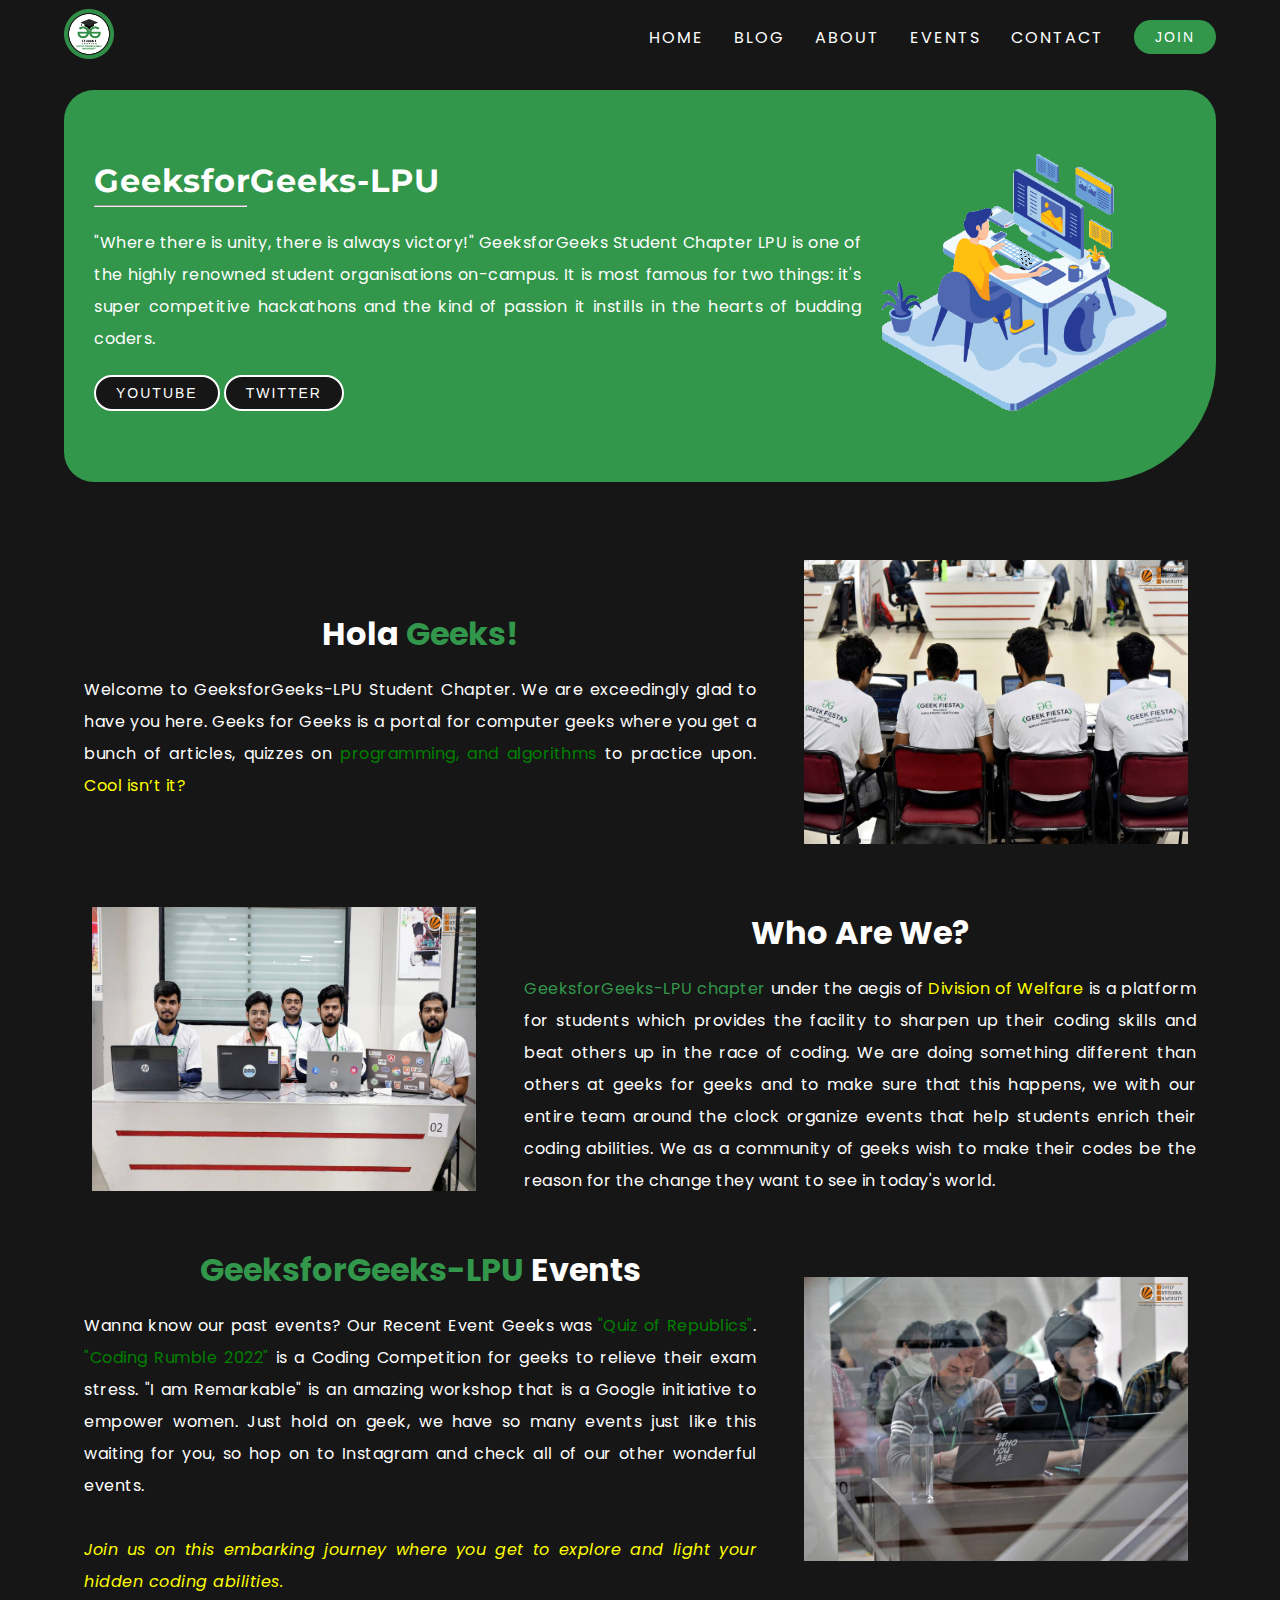
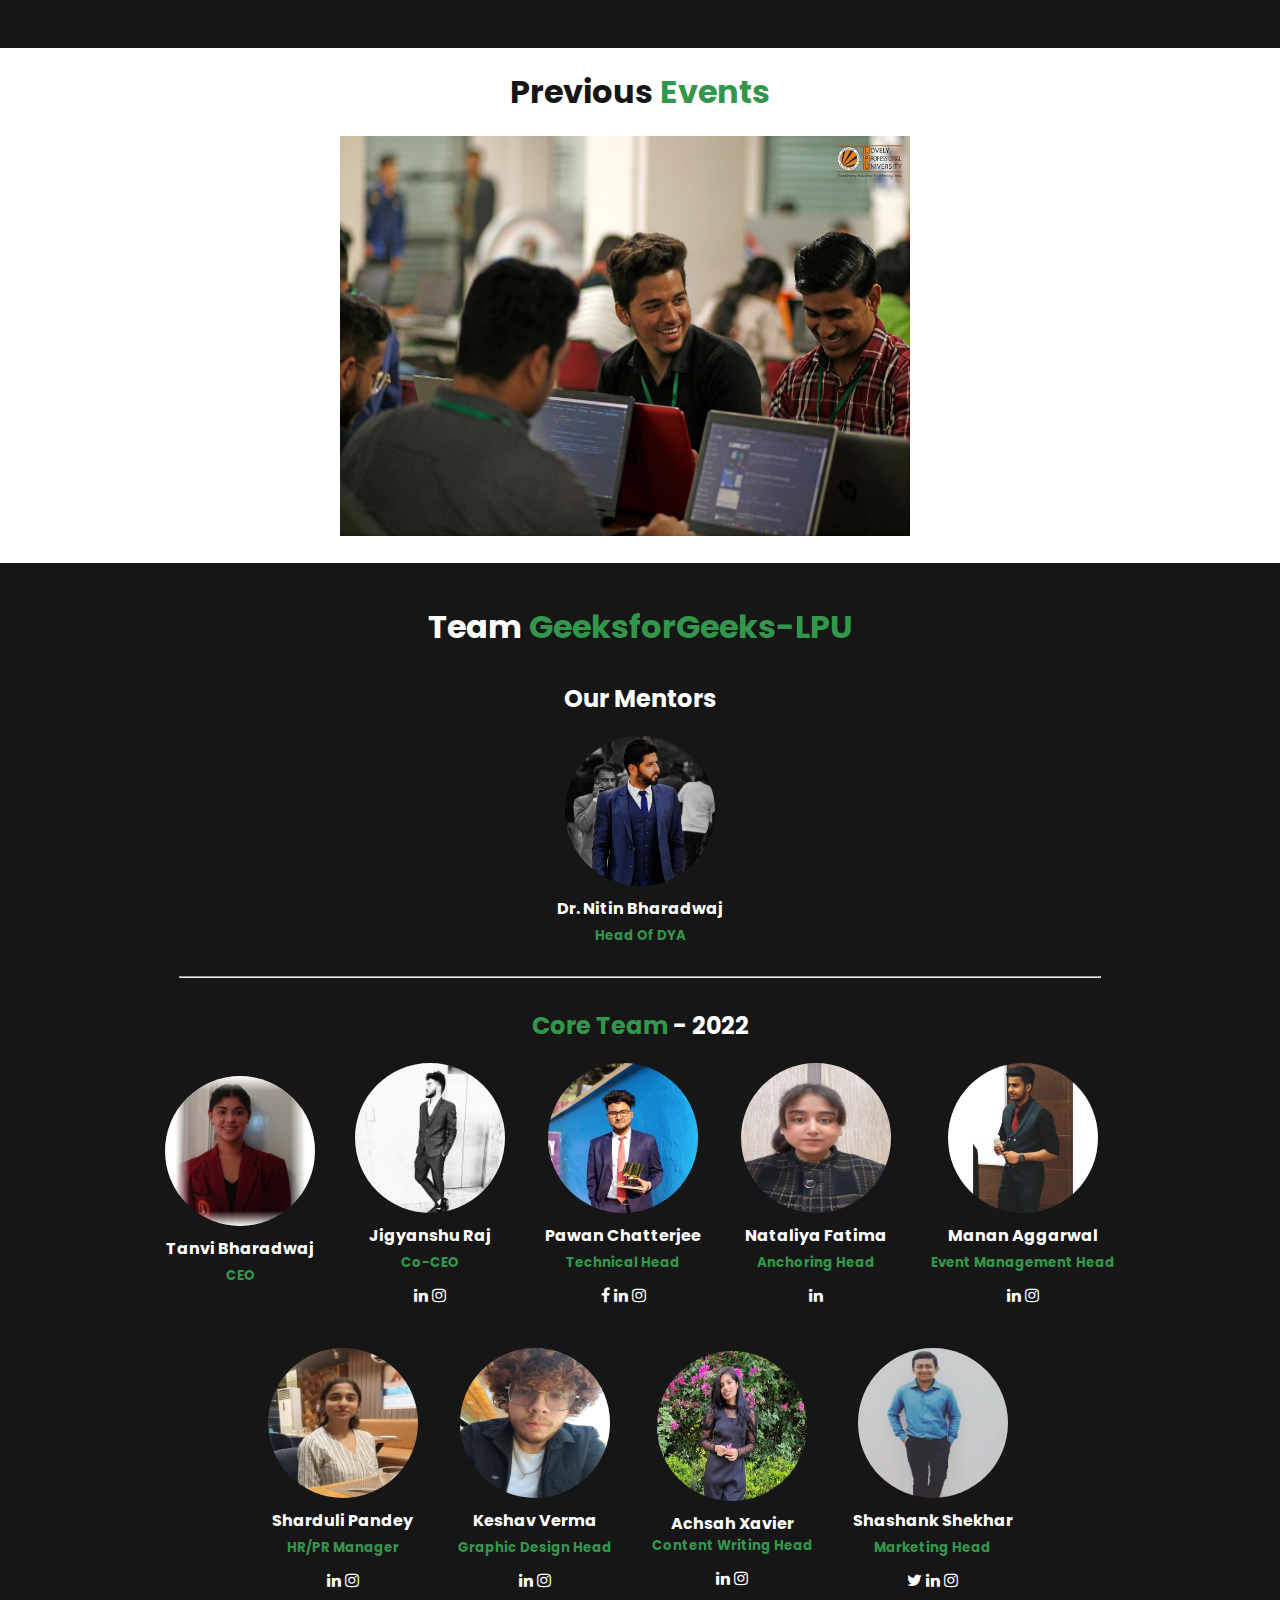
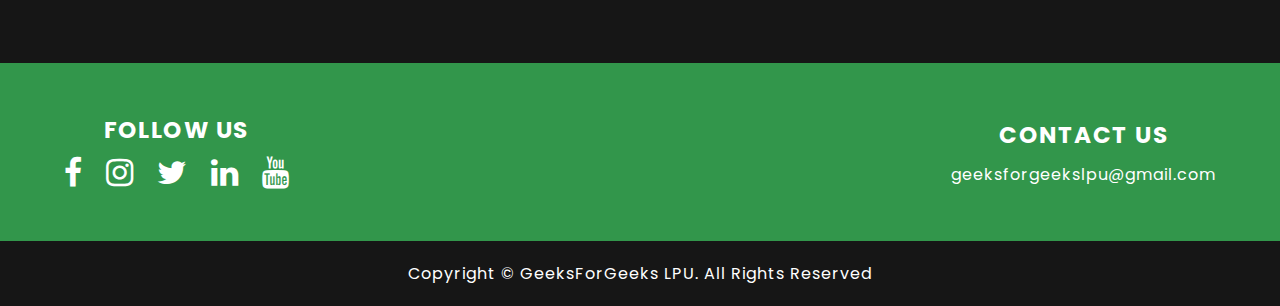
==== index.html @ aeaab2eb "Add files via upload" ====
<!DOCTYPE html>
<html lang="en">
  <head>
    <meta charset="UTF-8" />
    <meta http-equiv="X-UA-Compatible" content="IE=edge" />
    <meta name="viewport" content="width=device-width, initial-scale=1.0" />
    <title>GeeksforGeeks-LPU</title>
    <link rel="stylesheet" href="./css/style.css" />
    <link rel="icon" type="image/x-icon" href="./public/icons/favicon_io/favicon-16x16.png">
    <!-- fonts -->
    <link rel="preconnect" href="https://fonts.googleapis.com" />
    <link rel="preconnect" href="https://fonts.gstatic.com" crossorigin />
    <link
      href="https://fonts.googleapis.com/css2?family=Kalam:wght@300;400;700&family=Space+Mono:wght@400;700&display=swap"
      rel="stylesheet"
    />
    <link
      href="https://fonts.googleapis.com/css2?family=Poppins:wght@200;300;400;500&display=swap"
      rel="stylesheet"
    />
    <link rel="preconnect" href="https://fonts.googleapis.com" />
    <link rel="preconnect" href="https://fonts.gstatic.com" crossorigin />
    <link
      href="https://fonts.googleapis.com/css2?family=Montserrat:wght@400;500;600&display=swap"
      rel="stylesheet"
    />
    <link href="https://fonts.googleapis.com/css2?family=Poppins:wght@200;300;400;500&display=swap" rel="stylesheet">

    <!-- font awesome  -->
    <link rel="stylesheet" href="https://cdnjs.cloudflare.com/ajax/libs/font-awesome/4.7.0/css/font-awesome.min.css">
  </head>
  <body class="">
    <nav>
      <div class="container nav-wrapper">
        <div class="brand">
          <img src="./public/icons/favicon_io/logo192.png" alt="" />
        </div>
        <div class="hamburger">
      <span></span>
      <span></span>
      <span></span>
    </div>
        <ul class="nav-list">
          <li class="">
            <a href="#">Home</a>
          </li>
          <li><a href="./pages/blog.html">Blog</a></li>
          <li><a href="./pages/about.html">About</a></li>
          <li><a href="./pages/events.html">Events</a></li>
          <li><a href="./pages/contact.html">Contact</a></li>
          <li><button class="btn"><a href="./pages/join.html">Join</a></button></li>
        </ul>
      </div>
    </nav>
    <main>
      <section class="header container">
        <div class="rectangle">
          <div class="left">
            <h1>GeeksforGeeks-LPU</h1>
            <hr class="line" />
            <h4>
              "Where there is unity, there is always victory!" GeeksforGeeks Student Chapter LPU is one of the highly renowned student organisations on-campus. It is most
               famous for two things: it's super competitive hackathons and the kind of passion it instills in the hearts of budding coders. 
            </h4>
            <button class="btn btn-youtube"><a href="https://www.youtube.com/c/GeeksforGeeksLPU" target="_blank">Youtube</a></button>
            <button class="btn btn-discord" ><a href="https://twitter.com/GFG_LPU" target="_blank">Twitter</a></button>
          </div>
          <div class="right">
            <img src="./public/images/StudyDesk.png" alt="spash image" style="width:325px; height:325px;"/>
          </div>
        </div>
      </section>

      <section class="welcome container">
        <div class="items">
            <div class="left">
                <h1>Hola <span style="color: var(--primary);">Geeks!</span></h1>
                <p>
                  Welcome to GeeksforGeeks-LPU Student Chapter. We are exceedingly
                  glad to have you here. Geeks for Geeks is a portal for computer
                  geeks where you get a bunch of articles, quizzes on <span style="color: green;">programming, and
                  algorithms</span>  to practice upon. <span style="color: yellow;">Cool isn’t it?</span>
                </p>
              </div>
              <div class="right">
                <img src="./public/images/2.jpg" alt="" />
              </div>
        </div>

        

        <div class="items">
          <div class="right">
            <img src="./public/images/1.jpg" alt="" />
          </div>
            <div class="left">
                <h1>Who Are We?</h1>
                <p>
                  <span style="color: var(--primary);">GeeksforGeeks-LPU chapter</span>  under the aegis of <span style="color: yellow;">Division of Welfare</span> is
                  a platform for students which provides the facility to sharpen up
                  their coding skills and beat others up in the race of coding. We are
                  doing something different than others at geeks for geeks and to make
                  sure that this happens, we with our entire team around the clock
                  organize events that help students enrich their coding abilities. We
                  as a community of geeks wish to make their codes be the reason for
                  the change they want to see in today's world.
                </p>
              </div>
              
        </div>
        
        <div class="items">
            <div class="left">
                <h1><span style="color: var(--primary);">GeeksforGeeks-LPU</span> Events</h1>
                <p>
                  Wanna know our past events? Our Recent Event Geeks was
                  <span style="color: green;">"Quiz of Republics"</span>.
                  <span style="color: green;">"Coding Rumble 2022"</span> is a Coding Competition for geeks
                  to relieve their exam stress. "I am Remarkable" is an amazing
                  workshop that is a Google initiative to empower women. Just hold on
                  geek, we have so many events just like this waiting for you, so hop
                  on to Instagram and check all of our other wonderful events.
                  <br />
                  <br>
                  <em>
                    <span style="color: yellow;">
                      Join us on this embarking journey where you get to explore and
                      light your hidden coding abilities.</em
                    >
                    </span>
                </p>
              </div>
              <div class="right">
                <img src="./public/images/3.jpg" alt="" />
              </div>
        </div>
       
      </section>
    </main>

    <!-- section events  -->
    <section class="events ">
      <div class="event-wrapper container">
        <h1>Previous <span style="color: var(--primary);">Events</span></h1>
        <div class="carausal">
          <img src="./public/images/5.jpg" alt="">
        </div>
      </div>
      
    </section>
    
    <!-- our team section start here  -->
    <section class="teams container">
      <div class="team-wrapper ">
        <h1>Team <span style="color: var(--primary);">GeeksforGeeks-LPU</span></h1>
        <div class="left">
          <h2>Our Mentors</h2>
          <div class="cards">
            <div class="member-card">
              <img class="img-member" src="./public/images/member-image/Nitins.jpg" alt="">
              <h3>Dr. Nitin Bharadwaj</h3>
              <h5 style="margin-top:5px">Head Of DYA</h5>
              <div class="social-icons">
              <!-- <a href="" target="_blank"><i class="fa fa-facebook"></i></a>
              <a href="" target="_blank"><i class="fa fa-twitter"></i></a>
              <a href="" target="_blank"><i class="fa fa-linkedin"></i></a>
              <a href="" target="_blank"><i class="fa fa-instagram"></i></a> -->
            </div>
            </div>
          </div>
          <hr style="width:80%">
        </div>
        
        <div class="right">
          <h2 class="core-team"><span style="color: var(--primary);">Core Team</span> - 2022</h2>
          <div class="cards">
            <div class="member-card">
                <img class="img-member" src="./public/images/2022-core-team/Tanvi Bharadwaj.jpg" alt="">
                <h3>Tanvi Bharadwaj</h3>
                <h5 style="margin-top:5px">CEO</h5>
              <div class="social-icons">
                <!-- <a href="" target="_blank"><i class="fa fa-facebook"></i></a>
                <a href="" target="_blank"><i class="fa fa-twitter"></i></a>
                <a href="" target="_blank"><i class="fa fa-linkedin"></i></a>
                <a href="" target="_blank"><i class="fa fa-instagram"></i></a> -->
              </div>
            </div>
            
            <div class="member-card">
            <img class="img-member" src="./public/images/2022-core-team/Jigyanshu.jpg" alt="shiva png">
            <h3>Jigyanshu Raj</h3>
            <h5 style="margin-top:5px">Co-CEO </h5>
            <div class="social-icons">
            <!-- <a href="" target="_blank"><i class="fa fa-facebook"></i></a>
            <a href="" target="_blank"><i class="fa fa-twitter"></i></a> -->
            <a href="https://www.linkedin.com/in/ohojiggy/" target="_blank"><i class="fa fa-linkedin"></i></a>
            <a href="https://www.instagram.com/ohojiggy/" target="_blank"><i class="fa fa-instagram"></i></a>
            </div>
            </div>
            <div class="member-card">
              <img class="img-member" src="../public/images/member-image/PawanChatterjee.jpg" alt="pawan img">
              <h3>Pawan Chatterjee</h3>
              <h5 style="margin-top:5px">Technical Head</h5>
        
              <div class="social-icons">
              <a href="https://www.facebook.com/pawan.chatterjee.90" target="_blank"><i class="fa fa-facebook"></i></a>
              <!-- <a href="" target="_blank"><i class="fa fa-twitter"></i></a>-->
              <a href="https://www.linkedin.com/in/pawan-chatterjee-522534202/" target="_blank"><i class="fa fa-linkedin"></i></a>
              <a href="https://www.instagram.com/pawan_chatterjee/" target="_blank"><i class="fa fa-instagram"></i></a>
              </div>
            </div>
            <div class="member-card">
              <img class="img-member" src="./public/images/2022-core-team/NataliyaFatima.jpg" alt="Natalia img">
              <h3>Nataliya Fatima </h3>
              <h5 style="margin-top:5px">Anchoring Head</h5>
  
              <div class="social-icons">
              <!-- <a href="" target="_blank"><i class="fa fa-facebook"></i></a>
              <a href="" target="_blank"><i class="fa fa-twitter"></i></a>-->
              <a href="https://www.linkedin.com/in/nataliya-fatima-2a3a2122b/" target="_blank"><i class="fa fa-linkedin"></i></a>
              <!--<a href="" target="_blank"><i class="fa fa-instagram"></i></a>-->
            </div>
            </div>
            <div class="member-card">
              <img class="img-member" src="./public/images/2022-core-team/manan.png" alt="manan img">
              <h3>Manan Aggarwal</h3>
              <h5 style="margin-top:5px">Event Management Head</h5>
  
              <div class="social-icons inCard">
              <!-- <a href="" target="_blank"><i class="fa fa-facebook"></i></a>
              <a href="" target="_blank"><i class="fa fa-twitter"></i></a> -->
              <a href="https://www.linkedin.com/in/manan-aggarwal-b13214180/" target="_blank"><i class="fa fa-linkedin"></i></a>
              <a href="https://www.instagram.com/themajormask/" target="_blank"><i class="fa fa-instagram"></i></a>
              </div>
            </div>
            <div class="member-card">
              <img class="img-member" src="./public/images/2022-core-team/SharduliPandey.jpg" alt="sharduli img">
              <h3>Sharduli Pandey</h3>
              <h5 style="margin-top:5px">HR/PR Manager</h5>
  
              <div class="social-icons">
              <!-- <a href="" target="_blank"><i class="fa fa-facebook"></i></a>
              <a href="" target="_blank"><i class="fa fa-twitter"></i></a>-->
              <a href="https://www.linkedin.com/in/shardulipandey/" target="_blank"><i class="fa fa-linkedin"></i></a>
              <a href="https://www.instagram.com/creativstan/?igshid=YmMyMTA2M2Y=" target="_blank"><i class="fa fa-instagram"></i></a>
              </div>
            </div>
            <div class="member-card">
              <img class="img-member" src="./public/images/2022-core-team/keshav-verma.jpeg" alt="keshav verma img">
              <h3>Keshav Verma</h3>
              <h5 style="margin-top:5px">Graphic Design Head</h5>
  
              <div class="social-icons">
              <!-- <a href="" target="_blank"><i class="fa fa-facebook"></i></a>
              <a href="" target="_blank"><i class="fa fa-twitter"></i></a>-->
              <a href="https://www.linkedin.com/in/keshav-verma-4331091b7/" target="_blank"><i class="fa fa-linkedin"></i></a>
              <a href="https://www.instagram.com/curious_keshav/" target="_blank"><i class="fa fa-instagram"></i></a>
              </div>
            </div>
            
            <div class="member-card">
              <img class="img-member" src="./public/images/2022-core-team/achsah.jpeg" alt="achsah img">
              <h3>Achsah Xavier </h3>
              <h5 style="margin-top:5px letter-spacing">Content Writing Head</h5>
  
              <div class="social-icons">
              <!-- <a href="" target="_blank"><i class="fa fa-facebook"></i></a>
              <a href="" target="_blank"><i class="fa fa-twitter"></i></a> -->
              <a href="https://www.linkedin.com/in/achsah-xavier-08a3691b6/" target="_blank"><i class="fa fa-linkedin"></i></a>
              <a href="https://www.instagram.com/akshu12_/?utm_medium=copy_link" target="_blank"><i class="fa fa-instagram"></i></a> 
              </div>
            </div>
            <div class="member-card">
              <img class="img-member" src="./public/images/2022-core-team/shashank-shekhar.jpeg" alt="shashank img">
              <h3>Shashank Shekhar</h3>
              <h5 style="margin-top:5px">Marketing Head</h5>
              <div class="social-icons">
              <!-- <a href="" target="_blank"><i class="fa fa-facebook"></i></a> -->
              <a href="https://mobile.twitter.com/ShekharShasha31" target="_blank"><i class="fa fa-twitter"></i></a>
              <a href="https://www.linkedin.com/in/shashank-shekhar-bba5b8201/" target="_blank"><i class="fa fa-linkedin"></i></a>
              <a href="https://www.instagram.com/__shkrshashank31_/" target="_blank"><i class="fa fa-instagram"></i></a>
              </div>
            </div>
            
            <!-- member card end  -->
            </div>
            </div>
            </div>
          </div>
        </div>
      </div>
    </section>
    <!-- footer starts here -->
    <footer>
        <div class="container footer-wrapper">
            <div class="left">
                <h3>Follow Us</h3>
                <div class="social-icons">
                    <a class="fb" href="https://www.facebook.com/geeks.forgeeks.10/" target="_blank"><i class="fa fa-facebook fa-2x"></i></a>
                    <a class="insta" href="https://www.instagram.com/geeksforgeekslpu/" target="_blank"><i class="fa fa-instagram fa-2x" ></i></a>
                    <a class="twitter" href="https://twitter.com/GFG_LPU" target="_blank"><i class="fa fa-twitter fa-2x" ></i></a>
                    <a class="linkedin" href="https://www.linkedin.com/company/geeksforgeekslpu/mycompany/" target="_blank"><i class="fa fa-linkedin fa-2x" ></i></a>
                    <a class="youtube" href="https://www.youtube.com/c/GeeksforGeeksLPU" target="_blank"><i class="fa fa-youtube fa-2x" ></i></a>
                    
                </div>
            </div>
            <div class="right">
                <h3>Contact Us</h3>
                <div class="contact-items">
                    <p>geeksforgeekslpu@gmail.com</p>
                    <!-- <p>+91-8700000000</p> -->
                </div>
            </div>
        </div>
        <div class="rights">
            <p>Copyright &copy; GeeksForGeeks LPU. All Rights Reserved  </p>
        </div>
    </footer>
    
    <script src="./js/anime.min.js"></script>
    <script src="./js/script.js"></script>
  </body>
</html>
---- css/style.css ----
*{
    padding: 0;
    margin: 0;
    box-sizing: border-box;
}

:root{
    --primary : #32964B;
    --dark:rgb(22,22,22);
    --pure:#FFFFFF;
    --smoke:whitesmoke;
    --dark-gray:#999;
    --youtube: #FF0000;
    --secondary:green;
    --twitter:#00acee;
}

body{
    font-family: 'Poppins',sans-serif;
    background:var(--dark) ;
    color: var(--pure);
}

a{
    text-decoration: none;
    color: var(--pure);
}
h1{
    letter-spacing: 0px;
}

#darkMode{
    transition: all 0.3s ease-in-out;
  }
  #darkMode:hover{
    transform: scale(1.2);
  }

.container{
    width: 1252px;
    max-width: 90%;
    margin: 0 auto;
}

.nav-wrapper{
    display: flex;
    align-items: center;
    justify-content: space-between;
}
.brand img{
    height: 50px;
    width: 50px;
}

.nav-wrapper ul.nav-list{
    list-style-type: none;
    display: flex;
    align-items: center;
}
.nav-wrapper ul.nav-list li{
    margin-left: 30px;
    padding: 20px 0;
    /* position: relative; for dropdown in future */
}
.nav-wrapper ul.nav-list li a{
    color: var(--pure);
    text-decoration: none;
    letter-spacing: 2px;
    transition: all .5s ease-in-out;
    text-transform: uppercase;
}
.nav-wrapper ul.nav-list li a:active{
    color: var(--primary);
}

.nav-wrapper ul.nav-list li a:hover,.nav-wrapper ul.nav-list li.active a{
    color: var(--primary);

}

.btn{
    background:var(--primary);
    color: var(--pure);
    outline: none;
    padding: 8px 20px;
    font-size: 14px;
    cursor: pointer;
    letter-spacing: 2px;
    border: 1px solid transparent;
    border-radius: 50px;
    transition: all .5s ease-in-out;
    text-transform: uppercase;

}
.btn:hover{
    background:transparent;
    border-color: var(--pure);
}
.btn-youtube{
    background:var(--dark);
    border: 2px solid var(--pure);
}
.btn-youtube:hover{
    background:var(--youtube);
    border: 2px solid var(--dark);
}
.btn-youtube a:hover{
    background: transparent;
    color: var(--pure);
    border: none;
    
}
.btn-discord{
    background:var(--dark);
    border: 2px solid var(--pure);
}
.btn-discord:hover{
    background:var(--twitter);
    border: 2px solid var(--dark);
}
.btn-register{
    background:transparent;
    border: 1px solid var(--pure);
}
.btn-register:hover{
    background:var(--dark);
    border: 1px solid var(--dark);
}

main .header.container .rectangle{
    width: 100%;
    height: 100%;
    background-color: #32964B;
    padding: 30px;
    border-radius: 30px 30px 120px 30px;
}

main section.header{
    text-align: start;
    margin-top: 16px;
}
main .header .rectangle{
    display: flex;
    flex-wrap: inherit;
    align-items: center;
    justify-content: center;
}

main section.header h1{
    font-family: 'Montserrat', sans-serif;
    font-size: 2rem;
    font-weight: bold;
    letter-spacing: 1px;
    text-transform: capitalize;
    margin-bottom: 5px;
}
main section.header .left .line{
    margin-bottom: 20px;
    width: 20%;
}
main section.header h4{
    font-size: 1rem;
    font-family: 'Poppins',sans-serif;
    letter-spacing: 0.5px;
    font-weight: 400;
    line-height: 2.0;
    text-align: justify;
    color: var(--pure);
    margin-bottom: 20px;
}

main .header .rectangle .right img{
    height: 325px;
    width: 325px;
}

/* hamburger */

.hamburger{

    display: none;
}

.mobile .hamburger{
    display: flex;
    flex-direction: column;
    padding: 20px 0;
    cursor: pointer;
}
.hamburger span{
    background: var(--pure);
    width: 28px;
    height: 2px;
    margin-bottom: 8px;
}

.mobile ul.nav-list{
    background: -webkit-linear-gradient(45deg, #434343, #000000);
    background: linear-gradient(45deg, #434343, #000000);
    position: fixed;
    width: 100%;
    height: 100%;
    left: 0;
    top: 0;
    display: flex;
    flex-direction: column;
    padding-top: 80px;
    opacity: 0;
    pointer-events: none;
    transition: all .3s ease-in-out;
}

.hamburger, .brand{
    z-index: 999;
}

.mobile ul.nav-list.open{
    opacity: 1;
    pointer-events: auto;

}

.mobile .hamburger span{
    transform-origin: left;
    transition: all .3s ease-in-out;
}

.mobile ul.nav-list li a {
    font-size: 20px;
}


/* welcome start  */
.welcome {
    margin-top: 50px;
    display: block;
}
.welcome .items{
    display: flex;
    justify-content: center;
    align-items: center;
}
.welcome .left{
    padding: 20px;
}
.welcome .right{
    padding: 20px;
}
.welcome .left h1{
    font-size: 2rem;
    margin-bottom: 16px;
    text-align: center;
}
.welcome  .left p{
    font-size: 1rem;
    letter-spacing: 0.5px;
    line-height: 2.0;
    text-align: justify;
}
.welcome .right img{
    height: 300px;
    width: 400px;
    padding: 8px;
}


.divider{
    margin-top: 20px;
    height: 12px;
    width: 100%;
    border: 0;
    box-shadow: inset 0 8px 8px -8px rgba(0, 0, 0, 0.5);
}

/* event section */
.events{
    margin-top: 30px;
    background: var(--pure);
}
.events .event-wrapper{
    display: flex;
    flex-direction: column;
    justify-content: center;
    align-items: center;
    padding: 20px 0;
}
.events .event-wrapper h1{
    color: var(--dark);
    font-size: 2rem;
}
.events .event-wrapper img{
    height: 400px;
    width: 95%;
    margin-top: 20px;

}

/* team section  */
.teams{
    margin-bottom: 30px;
}
.team-wrapper{
    display: block;
    flex-direction: column;
    justify-content: center;
    align-items: center;
    padding: 20px 0;
}
.team-wrapper h1{
    text-align: center;
    margin-top: 20px;
    font-size: 2rem;
}
.team-wrapper .left h2, .right h2{
    text-align: center;
    margin-top: 30px;
}
.team-wrapper .left{
    
    display: flex;
    justify-content: start;
    align-items: center;
    flex-direction: column;
}

.team-wrapper .cards{
    display: flex;
    flex-direction: row;
    justify-content: center;
    flex-wrap: wrap;
    align-items: center;
}
.img-member{
    height: 150px;
    width: 150px;
    border-radius: 100px;
}
.member-card{
    display: flex;
    flex-direction: column;
    justify-content: center;
    align-items: center;
    padding: 20px;
}
.member-card h3{
    margin-top: 10px;
    text-align: center;
    font-size: 16px;
}
.member-card h5{
    color: var(--primary);
}


/* footer area */

footer{
    background:var(--primary);
}
.footer-wrapper{
    display: flex;
    align-items: center;
    justify-content: space-between;
    padding: 50px 0px;
    text-transform: uppercase;
}
.footer-wrapper .left h3, .footer-wrapper .right h3
{
    font-family: 'Poppins',sans-serif;
    letter-spacing: 1.5px;
    text-align: center;
    font-size: 1.45rem;   
}
.footer-wrapper .left{
    color:var(--pure);
}
.footer-wrapper .right{
    color: var(--pure);
}
.contact-items{
    margin-top: 10px;
}
.contact-items p{
    text-align: start;
    text-transform: lowercase;
}

/* hover effects  */
.social-icons{
    margin-top: 10px;
    cursor: pointer;
    color: var(--pure);
}
img{
    transition: all .3s ease-in-out;
}
img:hover{
    transform: scale(1.1);
}
a{
    transition: all .3s ease-in-out;
}
a:hover{
    transform: scale(1.1);
}
.contact-items p{
    transition: all .3s ease-in-out;
    letter-spacing: 1px;
}
.contact-items p:hover{
    transform: scale(1.2);
}

.rights{
    padding: 20px ;
    text-align: center;
    background: var(--dark);
    font-size: 1rem;
    letter-spacing: 1px;
}
.rights p{
    transition: all .3s ease-in-out;

}
.rights p:hover{
    letter-spacing: 2px;
}

/* icons  */
.insta{
    color: var(--pure);
    padding-right: 20px;
    transition: all .3s ease-in-out;
}
.fb{
    color: var(--pure);
    padding-right: 20px;
}
.linkedin{
    color: var(--pure);
    padding-right: 20px;
}
.twitter{
    color: var(--pure);
    padding-right: 20px;
}
.youtube{
    color: var(--pure);
    
}
@media (max-width:800px) {
    main .header .rectangle{
        display: block;
    }
    main .header .rectangle .right img{
    height: 380px;
    width: 100%;
}
    .rectangle{
        display: block;
    }
    .welcome{
        display: block;
    }
    .welcome .items{
        display: block;
    }
    .welcome .left h1,p{
        text-align: center;
    }
    .welcome .right{
        display: flex;
        justify-content: center;
        align-items: center;
    }
    .welcome .right img{
        margin-top: 20px;
        height: 500px;
        width: 100%;
    }

    .team-wrapper .cards{
        display: block;
        
    }
    
}

@media (max-width:400px) {
    .rectangle{
        display: block;
    }
    .welcome{
        display: block;
    }
    .welcome .items{
        display: block;
    }
    .welcome .left h1,p{
        text-align: center;
    }
    .welcome .right{
        display: flex;
        justify-content: center;
        align-items: center;
    }
    .welcome .right img{
        margin-top: 20px;
        height: 300px;
        width: 100%;
    }
    .footer-wrapper{
        display: block;
    }
    .footer-wrapper .right {
        margin-top: 20px;
    }
}
@media (max-width: 730px)
    {
        .footer-wrapper{
        flex-direction: column;
    }
    .left{
        padding-bottom: 50px
    }
}
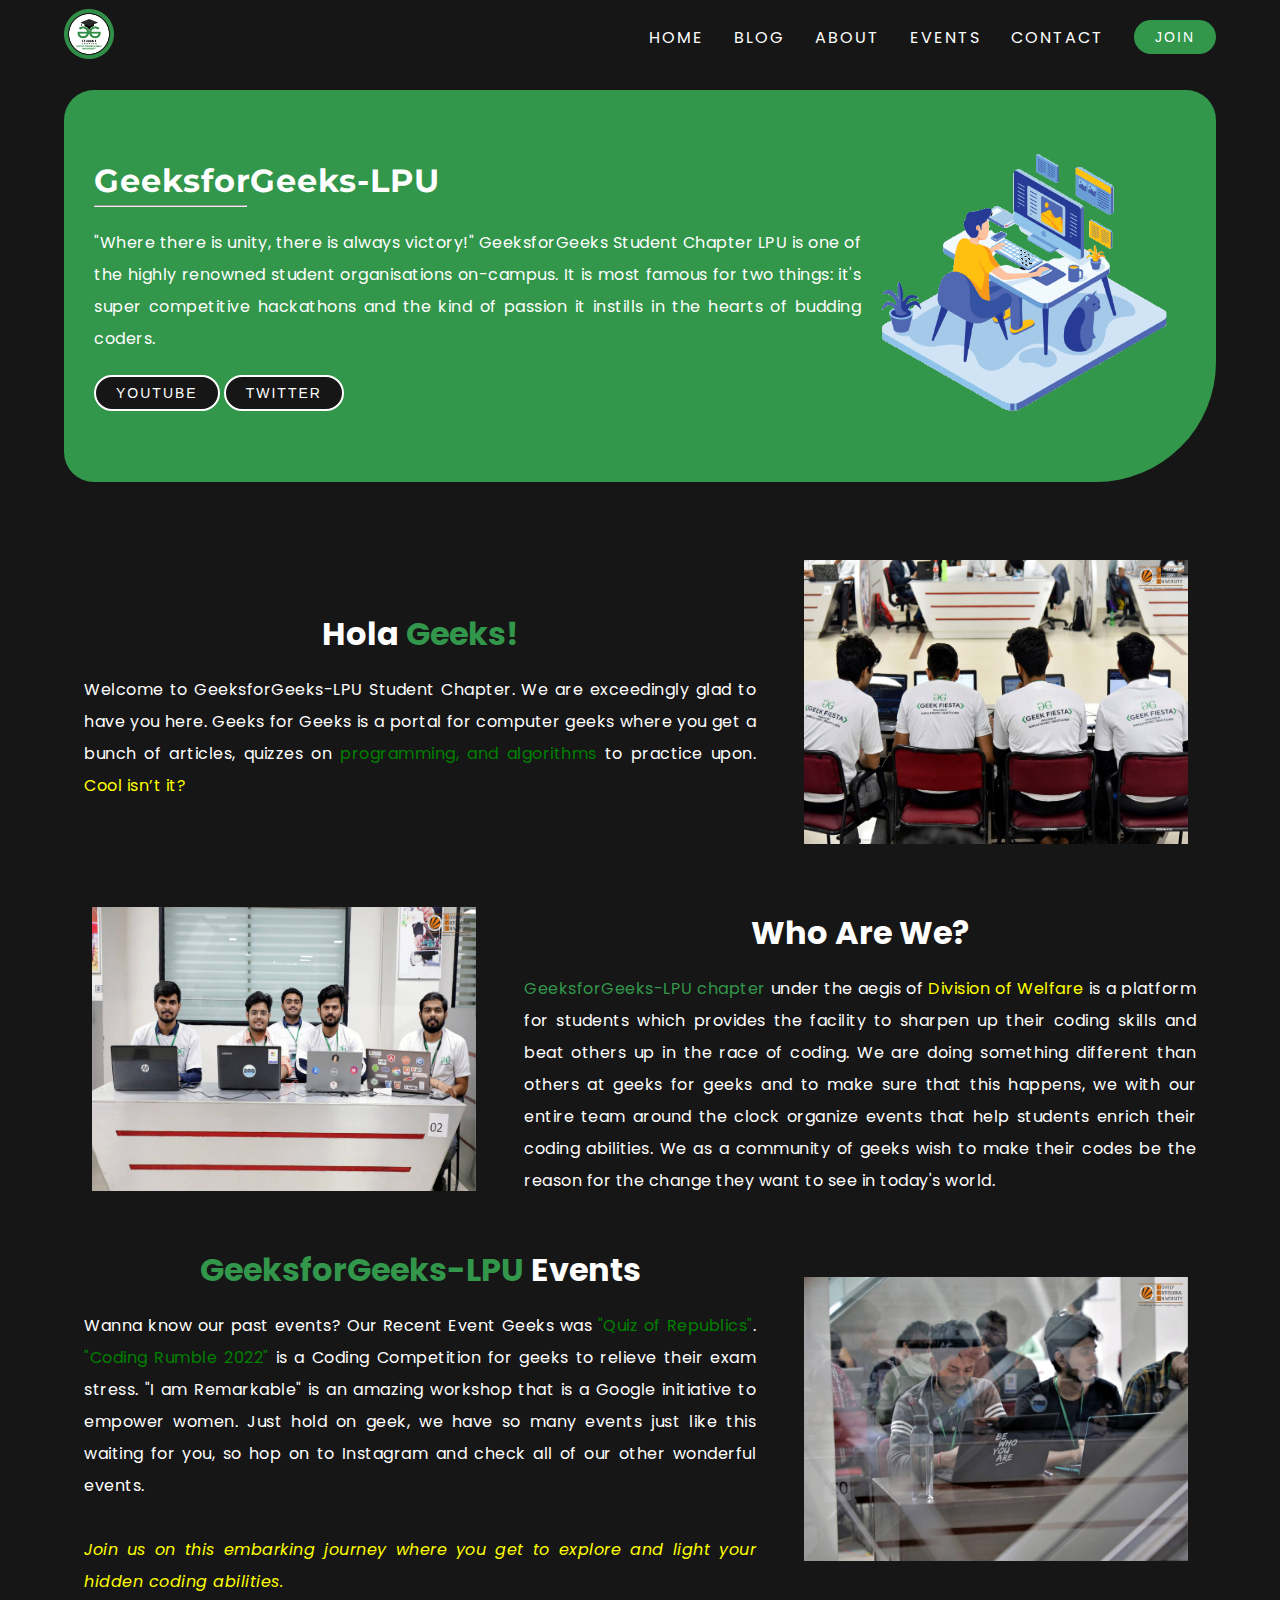
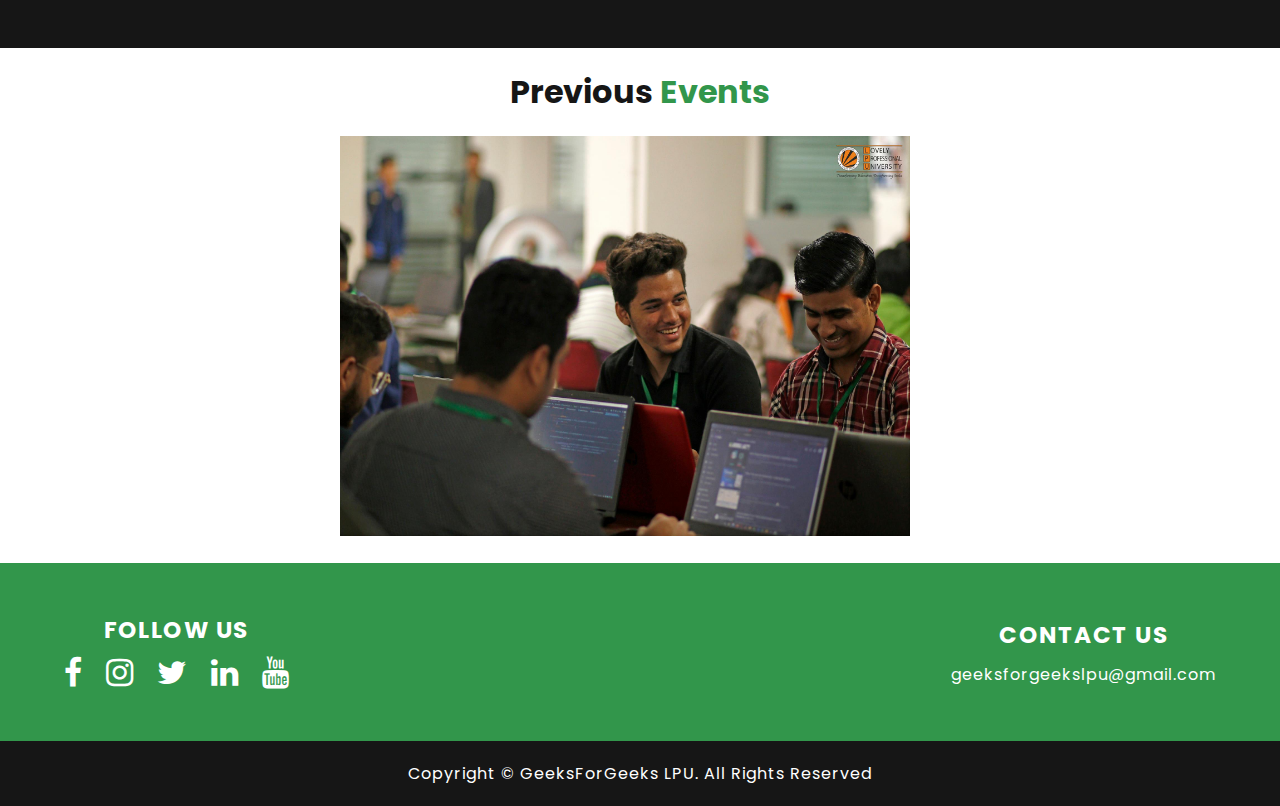
==== commit 032f963b: "REMOVING TEAM PAGE" ====
--- a/index.html
+++ b/index.html
@@ -150,147 +150,8 @@
     </section>
     
     <!-- our team section start here  -->
-    <section class="teams container">
-      <div class="team-wrapper ">
-        <h1>Team <span style="color: var(--primary);">GeeksforGeeks-LPU</span></h1>
-        <div class="left">
-          <h2>Our Mentors</h2>
-          <div class="cards">
-            <div class="member-card">
-              <img class="img-member" src="./public/images/member-image/Nitins.jpg" alt="">
-              <h3>Dr. Nitin Bharadwaj</h3>
-              <h5 style="margin-top:5px">Head Of DYA</h5>
-              <div class="social-icons">
-              <!-- <a href="" target="_blank"><i class="fa fa-facebook"></i></a>
-              <a href="" target="_blank"><i class="fa fa-twitter"></i></a>
-              <a href="" target="_blank"><i class="fa fa-linkedin"></i></a>
-              <a href="" target="_blank"><i class="fa fa-instagram"></i></a> -->
-            </div>
-            </div>
-          </div>
-          <hr style="width:80%">
-        </div>
-        
-        <div class="right">
-          <h2 class="core-team"><span style="color: var(--primary);">Core Team</span> - 2022</h2>
-          <div class="cards">
-            <div class="member-card">
-                <img class="img-member" src="./public/images/2022-core-team/Tanvi Bharadwaj.jpg" alt="">
-                <h3>Tanvi Bharadwaj</h3>
-                <h5 style="margin-top:5px">CEO</h5>
-              <div class="social-icons">
-                <!-- <a href="" target="_blank"><i class="fa fa-facebook"></i></a>
-                <a href="" target="_blank"><i class="fa fa-twitter"></i></a>
-                <a href="" target="_blank"><i class="fa fa-linkedin"></i></a>
-                <a href="" target="_blank"><i class="fa fa-instagram"></i></a> -->
-              </div>
-            </div>
-            
-            <div class="member-card">
-            <img class="img-member" src="./public/images/2022-core-team/Jigyanshu.jpg" alt="shiva png">
-            <h3>Jigyanshu Raj</h3>
-            <h5 style="margin-top:5px">Co-CEO </h5>
-            <div class="social-icons">
-            <!-- <a href="" target="_blank"><i class="fa fa-facebook"></i></a>
-            <a href="" target="_blank"><i class="fa fa-twitter"></i></a> -->
-            <a href="https://www.linkedin.com/in/ohojiggy/" target="_blank"><i class="fa fa-linkedin"></i></a>
-            <a href="https://www.instagram.com/ohojiggy/" target="_blank"><i class="fa fa-instagram"></i></a>
-            </div>
-            </div>
-            <div class="member-card">
-              <img class="img-member" src="../public/images/member-image/PawanChatterjee.jpg" alt="pawan img">
-              <h3>Pawan Chatterjee</h3>
-              <h5 style="margin-top:5px">Technical Head</h5>
-        
-              <div class="social-icons">
-              <a href="https://www.facebook.com/pawan.chatterjee.90" target="_blank"><i class="fa fa-facebook"></i></a>
-              <!-- <a href="" target="_blank"><i class="fa fa-twitter"></i></a>-->
-              <a href="https://www.linkedin.com/in/pawan-chatterjee-522534202/" target="_blank"><i class="fa fa-linkedin"></i></a>
-              <a href="https://www.instagram.com/pawan_chatterjee/" target="_blank"><i class="fa fa-instagram"></i></a>
-              </div>
-            </div>
-            <div class="member-card">
-              <img class="img-member" src="./public/images/2022-core-team/NataliyaFatima.jpg" alt="Natalia img">
-              <h3>Nataliya Fatima </h3>
-              <h5 style="margin-top:5px">Anchoring Head</h5>
-  
-              <div class="social-icons">
-              <!-- <a href="" target="_blank"><i class="fa fa-facebook"></i></a>
-              <a href="" target="_blank"><i class="fa fa-twitter"></i></a>-->
-              <a href="https://www.linkedin.com/in/nataliya-fatima-2a3a2122b/" target="_blank"><i class="fa fa-linkedin"></i></a>
-              <!--<a href="" target="_blank"><i class="fa fa-instagram"></i></a>-->
-            </div>
-            </div>
-            <div class="member-card">
-              <img class="img-member" src="./public/images/2022-core-team/manan.png" alt="manan img">
-              <h3>Manan Aggarwal</h3>
-              <h5 style="margin-top:5px">Event Management Head</h5>
-  
-              <div class="social-icons inCard">
-              <!-- <a href="" target="_blank"><i class="fa fa-facebook"></i></a>
-              <a href="" target="_blank"><i class="fa fa-twitter"></i></a> -->
-              <a href="https://www.linkedin.com/in/manan-aggarwal-b13214180/" target="_blank"><i class="fa fa-linkedin"></i></a>
-              <a href="https://www.instagram.com/themajormask/" target="_blank"><i class="fa fa-instagram"></i></a>
-              </div>
-            </div>
-            <div class="member-card">
-              <img class="img-member" src="./public/images/2022-core-team/SharduliPandey.jpg" alt="sharduli img">
-              <h3>Sharduli Pandey</h3>
-              <h5 style="margin-top:5px">HR/PR Manager</h5>
-  
-              <div class="social-icons">
-              <!-- <a href="" target="_blank"><i class="fa fa-facebook"></i></a>
-              <a href="" target="_blank"><i class="fa fa-twitter"></i></a>-->
-              <a href="https://www.linkedin.com/in/shardulipandey/" target="_blank"><i class="fa fa-linkedin"></i></a>
-              <a href="https://www.instagram.com/creativstan/?igshid=YmMyMTA2M2Y=" target="_blank"><i class="fa fa-instagram"></i></a>
-              </div>
-            </div>
-            <div class="member-card">
-              <img class="img-member" src="./public/images/2022-core-team/keshav-verma.jpeg" alt="keshav verma img">
-              <h3>Keshav Verma</h3>
-              <h5 style="margin-top:5px">Graphic Design Head</h5>
-  
-              <div class="social-icons">
-              <!-- <a href="" target="_blank"><i class="fa fa-facebook"></i></a>
-              <a href="" target="_blank"><i class="fa fa-twitter"></i></a>-->
-              <a href="https://www.linkedin.com/in/keshav-verma-4331091b7/" target="_blank"><i class="fa fa-linkedin"></i></a>
-              <a href="https://www.instagram.com/curious_keshav/" target="_blank"><i class="fa fa-instagram"></i></a>
-              </div>
-            </div>
-            
-            <div class="member-card">
-              <img class="img-member" src="./public/images/2022-core-team/achsah.jpeg" alt="achsah img">
-              <h3>Achsah Xavier </h3>
-              <h5 style="margin-top:5px letter-spacing">Content Writing Head</h5>
-  
-              <div class="social-icons">
-              <!-- <a href="" target="_blank"><i class="fa fa-facebook"></i></a>
-              <a href="" target="_blank"><i class="fa fa-twitter"></i></a> -->
-              <a href="https://www.linkedin.com/in/achsah-xavier-08a3691b6/" target="_blank"><i class="fa fa-linkedin"></i></a>
-              <a href="https://www.instagram.com/akshu12_/?utm_medium=copy_link" target="_blank"><i class="fa fa-instagram"></i></a> 
-              </div>
-            </div>
-            <div class="member-card">
-              <img class="img-member" src="./public/images/2022-core-team/shashank-shekhar.jpeg" alt="shashank img">
-              <h3>Shashank Shekhar</h3>
-              <h5 style="margin-top:5px">Marketing Head</h5>
-              <div class="social-icons">
-              <!-- <a href="" target="_blank"><i class="fa fa-facebook"></i></a> -->
-              <a href="https://mobile.twitter.com/ShekharShasha31" target="_blank"><i class="fa fa-twitter"></i></a>
-              <a href="https://www.linkedin.com/in/shashank-shekhar-bba5b8201/" target="_blank"><i class="fa fa-linkedin"></i></a>
-              <a href="https://www.instagram.com/__shkrshashank31_/" target="_blank"><i class="fa fa-instagram"></i></a>
-              </div>
-            </div>
-            
-            <!-- member card end  -->
-            </div>
-            </div>
-            </div>
-          </div>
-        </div>
-      </div>
-    </section>
-    <!-- footer starts here -->
+    
+   <!-- footer starts here -->
     <footer>
         <div class="container footer-wrapper">
             <div class="left">
